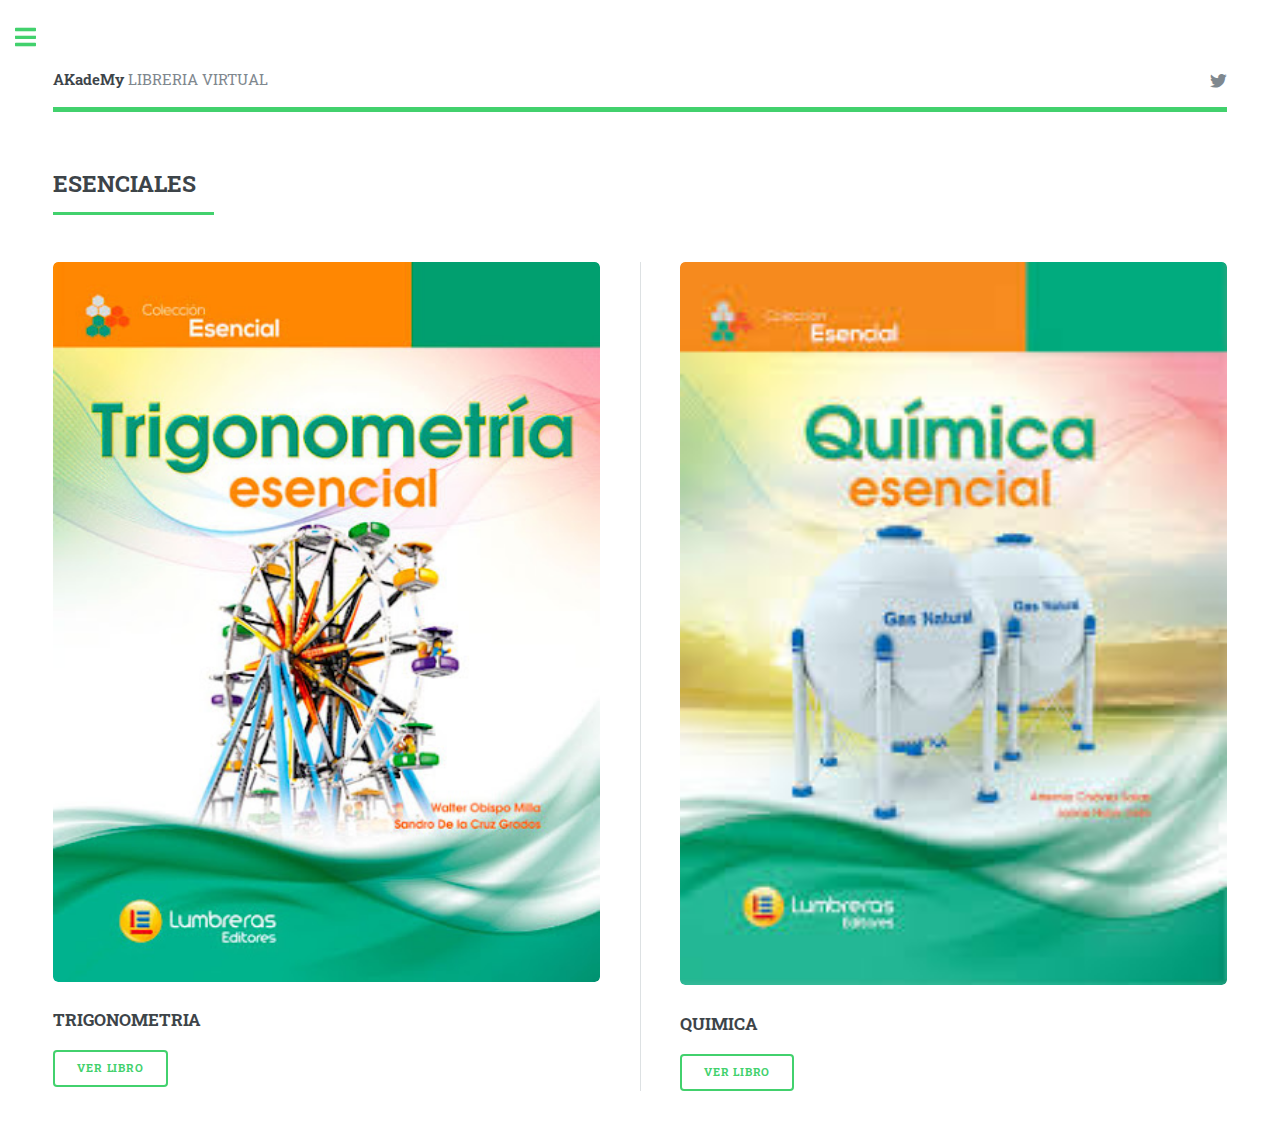
==== esenciales.html @ 50be3e8a "23:57" ====
<!DOCTYPE HTML>

<html>
	<head>
		<title>AKdeMy</title>
		<meta charset="utf-8" />
		<meta name="viewport" content="width=device-width, initial-scale=1, user-scalable=no" />
		<link rel="stylesheet" href="assets/css/main.css" />
		<link rel="icon" type="image/png" href="images/logo.png"/>
	</head>
	<body class="is-preload">

        <div id="wrapper">

            <!-- Main -->
                <div id="main">
                    <div class="inner">

                        <!-- Header -->
                            <header id="header">
                                <a href="index.html" class="logo"><strong>AKadeMy</strong> LIBRERIA VIRTUAL </a>
                                <ul class="icons">
                                    <li><a href="https://ichvirtual.edu.pe/ich-intranetalumnos/public/index.php" class="icon brands fa-twitter"><span class="label">Intranet Aduni</span></a></li>
                                </ul>
                            </header>

                        <!-- Section -->
                            <section>
                                <header class="major">
                                    <h2>ESENCIALES</h2>
                                </header>
                                <div class="posts">
                                    <article>
                                        <a href="#" class="image"><img src="images/trigo1.jpg" alt="" /></a>
                                        <h3>TRIGONOMETRIA</h3>
                                        <ul class="actions">
                                            <li><a href="https://drive.google.com/file/d/1RXdmfWo0-R29Yu1O81EOBPgNSf649p0T/view?usp=sharing" class="button" target="_blank">VER LIBRO</a></li>
                                        </ul>
                                    </article>
                                    <article>
                                        <a href="#" class="image"><img src="images/Quimica.jpeg" alt="" /></a>
                                        <h3>QUIMICA</h3>
                                        <ul class="actions">
                                            <li><a href="https://drive.google.com/file/d/1gfHwwIEWs44DpGTOS0xZNi5OoJtBe320/view?usp=sharing" class="button">VER LIBRO</a></li>
                                        </ul>
                                    </article>
                                    <!--
                                    <article>
                                        <a href="#" class="image"><img src="images/pic03.jpg" alt="" /></a>
                                        <h3>Tempus ullamcorper</h3>
                                        <p>Aenean ornare velit lacus, ac varius enim lorem ullamcorper dolore. Proin aliquam facilisis ante interdum. Sed nulla amet lorem feugiat tempus aliquam.</p>
                                        <ul class="actions">
                                            <li><a href="#" class="button">More</a></li>
                                        </ul>
                                    </article>
                                    <article>
                                        <a href="#" class="image"><img src="images/pic04.jpg" alt="" /></a>
                                        <h3>Sed etiam facilis</h3>
                                        <p>Aenean ornare velit lacus, ac varius enim lorem ullamcorper dolore. Proin aliquam facilisis ante interdum. Sed nulla amet lorem feugiat tempus aliquam.</p>
                                        <ul class="actions">
                                            <li><a href="#" class="button">More</a></li>
                                        </ul>
                                    </article>
                                    <article>
                                        <a href="#" class="image"><img src="images/pic05.jpg" alt="" /></a>
                                        <h3>Feugiat lorem aenean</h3>
                                        <p>Aenean ornare velit lacus, ac varius enim lorem ullamcorper dolore. Proin aliquam facilisis ante interdum. Sed nulla amet lorem feugiat tempus aliquam.</p>
                                        <ul class="actions">
                                            <li><a href="#" class="button">More</a></li>
                                        </ul>
                                    </article>
                                    <article>
                                        <a href="#" class="image"><img src="images/pic06.jpg" alt="" /></a>
                                        <h3>Amet varius aliquam</h3>
                                        <p>Aenean ornare velit lacus, ac varius enim lorem ullamcorper dolore. Proin aliquam facilisis ante interdum. Sed nulla amet lorem feugiat tempus aliquam.</p>
                                        <ul class="actions">
                                            <li><a href="#" class="button">More</a></li>
                                        </ul>
                                    </article>-->
                                </div>
                            </section>

                    </div>
                </div>

                
				<!-- Sidebar -->
					<div id="sidebar">
						<div class="inner">

							<!-- Search -->
								<section id="search" class="alt">
									<form method="post" action="#">
										<input type="text" name="query" id="query" placeholder="Search" />
									</form>
								</section>

							<!-- Menu -->
								<nav id="menu">
									<header class="major">
										<h2>CONTENIDO</h2>
									</header>
									<ul>
										<li><a href="index.html">INICIO</a></li>

										<li><a href="esenciales.html">ESENCIALES</a></li>
										<li>
											<span class="opener">ESENCIALES</span>
											<ul>
												<li>Trigonometria</a></li>
												<li>Geometria</a></li>
												<li>Quimica</a></li>
												<li>Fisica</a></li>
											</ul>
										</li>

										<li><a href="selectos.html">LIBROS SELECTOS</a></li>

										<li>
											<span class="opener">Lista selectos</span>
											<ul>
												<li><a href="#">Electrodinamica</a></li>
												<li><a href="#">Etc</a></li>
											</ul>
										</li>
										<li>
											<span class="opener">Formulas</span>
											<ul>
												<li><a href="#">Areas</a></li>
												<li><a href="#">Productos Notables</a></li>
											</ul>
										</li>
									</ul>
								</nav>

							<!-- Footer -->
								<footer id="footer">
									<p class="copyright">&copy; Milagros Katherine -  Design: <a href="https://html5up.net">HTML5 UP</a>.</p>
								</footer>

						</div>
					</div>


        </div>

		<!-- Scripts -->
			<script src="assets/js/jquery.min.js"></script>
			<script src="assets/js/browser.min.js"></script>
			<script src="assets/js/breakpoints.min.js"></script>
			<script src="assets/js/util.js"></script>
			<script src="assets/js/main.js"></script>

	</body>
</html>
---- assets/css/main.css ----
@import url(fontawesome-all.min.css);
@import url("https://fonts.googleapis.com/css?family=Open+Sans:400,600,400italic,600italic|Roboto+Slab:400,700");
/*
	Editorial by HTML5 UP
	html5up.net | @ajlkn
	Free for personal and commercial use under the CCA 3.0 license (html5up.net/license)
*/
html, body, div, span, applet, object,
iframe, h1, h2, h3, h4, h5, h6, p, blockquote,
pre, a, abbr, acronym, address, big, cite,
code, del, dfn, em, img, ins, kbd, q, s, samp,
small, strike, strong, sub, sup, tt, var, b,
u, i, center, dl, dt, dd, ol, ul, li, fieldset,
form, label, legend, table, caption, tbody,
tfoot, thead, tr, th, td, article, aside,
canvas, details, embed, figure, figcaption,
footer, header, hgroup, menu, nav, output, ruby,
section, summary, time, mark, audio, video {
  margin: 0;
  padding: 0;
  border: 0;
  font-size: 100%;
  font: inherit;
  vertical-align: baseline; }

article, aside, details, figcaption, figure,
footer, header, hgroup, menu, nav, section {
  display: block; }

body {
  line-height: 1; }

ol, ul {
  list-style: none; }

blockquote, q {
  quotes: none; }
  blockquote:before, blockquote:after, q:before, q:after {
    content: '';
    content: none; }

table {
  border-collapse: collapse;
  border-spacing: 0; }

body {
  -webkit-text-size-adjust: none; }

mark {
  background-color: transparent;
  color: inherit; }

input::-moz-focus-inner {
  border: 0;
  padding: 0; }

input, select, textarea {
  -moz-appearance: none;
  -webkit-appearance: none;
  -ms-appearance: none;
  appearance: none; }

/* Basic */
@-ms-viewport {
  width: device-width; }

body {
  -ms-overflow-style: scrollbar; }

@media screen and (max-width: 480px) {
  html, body {
    min-width: 320px; } }

html {
  box-sizing: border-box; }

*, *:before, *:after {
  box-sizing: inherit; }

body {
  background: #ffffff; }
  body.is-preload *, body.is-preload *:before, body.is-preload *:after, body.is-resizing *, body.is-resizing *:before, body.is-resizing *:after {
    -moz-animation: none !important;
    -webkit-animation: none !important;
    -ms-animation: none !important;
    animation: none !important;
    -moz-transition: none !important;
    -webkit-transition: none !important;
    -ms-transition: none !important;
    transition: none !important; }

/* Type */
body, input, select, textarea {
  color: #7f888f;
  font-family: "Open Sans", sans-serif;
  font-size: 13pt;
  font-weight: 400;
  line-height: 1.65; }
  @media screen and (max-width: 1680px) {
    body, input, select, textarea {
      font-size: 11pt; } }
  @media screen and (max-width: 1280px) {
    body, input, select, textarea {
      font-size: 10pt; } }
  @media screen and (max-width: 360px) {
    body, input, select, textarea {
      font-size: 9pt; } }

a {
  -moz-transition: color 0.2s ease-in-out, border-bottom-color 0.2s ease-in-out;
  -webkit-transition: color 0.2s ease-in-out, border-bottom-color 0.2s ease-in-out;
  -ms-transition: color 0.2s ease-in-out, border-bottom-color 0.2s ease-in-out;
  transition: color 0.2s ease-in-out, border-bottom-color 0.2s ease-in-out;
  border-bottom: dotted 1px;
  color: #42d16d;
  text-decoration: none; }
  a:hover {
    border-bottom-color: #5ce725;
    color: #42d16d !important; }
    a:hover strong {
      color: inherit; }

strong, b {
  color: #3d4449;
  font-weight: 600; }

em, i {
  font-style: italic; }

p {
  margin: 0 0 2em 0; }

h1, h2, h3, h4, h5, h6 {
  color: #3d4449;
  font-family: "Roboto Slab", serif;
  font-weight: 700;
  line-height: 1.5;
  margin: 0 0 1em 0; }
  h1 a, h2 a, h3 a, h4 a, h5 a, h6 a {
    color: inherit;
    text-decoration: none;
    border-bottom: 0; }

h1 {
  font-size: 4em;
  margin: 0 0 0.5em 0;
  line-height: 1.3; }

h2 {
  font-size: 1.75em; }

h3 {
  font-size: 1.25em; }

h4 {
  font-size: 1.1em; }

h5 {
  font-size: 0.9em; }

h6 {
  font-size: 0.7em; }

@media screen and (max-width: 1680px) {
  h1 {
    font-size: 3.5em; } }

@media screen and (max-width: 980px) {
  h1 {
    font-size: 3.25em; } }

@media screen and (max-width: 736px) {
  h1 {
    font-size: 2em;
    line-height: 1.4; }
  h2 {
    font-size: 1.5em; } }

sub {
  font-size: 0.8em;
  position: relative;
  top: 0.5em; }

sup {
  font-size: 0.8em;
  position: relative;
  top: -0.5em; }

blockquote {
  border-left: solid 3px rgba(210, 215, 217, 0.75);
  font-style: italic;
  margin: 0 0 2em 0;
  padding: 0.5em 0 0.5em 2em; }

code {
  background: rgba(230, 235, 237, 0.25);
  border-radius: 0.375em;
  border: solid 1px rgba(210, 215, 217, 0.75);
  font-family: "Courier New", monospace;
  font-size: 0.9em;
  margin: 0 0.25em;
  padding: 0.25em 0.65em; }

pre {
  -webkit-overflow-scrolling: touch;
  font-family: "Courier New", monospace;
  font-size: 0.9em;
  margin: 0 0 2em 0; }
  pre code {
    display: block;
    line-height: 1.75;
    padding: 1em 1.5em;
    overflow-x: auto; }

hr {
  border: 0;
  border-bottom: solid 1px rgba(210, 215, 217, 0.75);
  margin: 2em 0; }
  hr.major {
    margin: 3em 0; }

.align-left {
  text-align: left; }

.align-center {
  text-align: center; }

.align-right {
  text-align: right; }

/* Row */
.row {
  display: flex;
  flex-wrap: wrap;
  box-sizing: border-box;
  align-items: stretch; }
  .row > * {
    box-sizing: border-box; }
  .row.gtr-uniform > * > :last-child {
    margin-bottom: 0; }
  .row.aln-left {
    justify-content: flex-start; }
  .row.aln-center {
    justify-content: center; }
  .row.aln-right {
    justify-content: flex-end; }
  .row.aln-top {
    align-items: flex-start; }
  .row.aln-middle {
    align-items: center; }
  .row.aln-bottom {
    align-items: flex-end; }
  .row > .imp {
    order: -1; }
  .row > .col-1 {
    width: 8.33333%; }
  .row > .off-1 {
    margin-left: 8.33333%; }
  .row > .col-2 {
    width: 16.66667%; }
  .row > .off-2 {
    margin-left: 16.66667%; }
  .row > .col-3 {
    width: 25%; }
  .row > .off-3 {
    margin-left: 25%; }
  .row > .col-4 {
    width: 33.33333%; }
  .row > .off-4 {
    margin-left: 33.33333%; }
  .row > .col-5 {
    width: 41.66667%; }
  .row > .off-5 {
    margin-left: 41.66667%; }
  .row > .col-6 {
    width: 50%; }
  .row > .off-6 {
    margin-left: 50%; }
  .row > .col-7 {
    width: 58.33333%; }
  .row > .off-7 {
    margin-left: 58.33333%; }
  .row > .col-8 {
    width: 66.66667%; }
  .row > .off-8 {
    margin-left: 66.66667%; }
  .row > .col-9 {
    width: 75%; }
  .row > .off-9 {
    margin-left: 75%; }
  .row > .col-10 {
    width: 83.33333%; }
  .row > .off-10 {
    margin-left: 83.33333%; }
  .row > .col-11 {
    width: 91.66667%; }
  .row > .off-11 {
    margin-left: 91.66667%; }
  .row > .col-12 {
    width: 100%; }
  .row > .off-12 {
    margin-left: 100%; }
  .row.gtr-0 {
    margin-top: 0;
    margin-left: 0em; }
    .row.gtr-0 > * {
      padding: 0 0 0 0em; }
    .row.gtr-0.gtr-uniform {
      margin-top: 0em; }
      .row.gtr-0.gtr-uniform > * {
        padding-top: 0em; }
  .row.gtr-25 {
    margin-top: 0;
    margin-left: -0.375em; }
    .row.gtr-25 > * {
      padding: 0 0 0 0.375em; }
    .row.gtr-25.gtr-uniform {
      margin-top: -0.375em; }
      .row.gtr-25.gtr-uniform > * {
        padding-top: 0.375em; }
  .row.gtr-50 {
    margin-top: 0;
    margin-left: -0.75em; }
    .row.gtr-50 > * {
      padding: 0 0 0 0.75em; }
    .row.gtr-50.gtr-uniform {
      margin-top: -0.75em; }
      .row.gtr-50.gtr-uniform > * {
        padding-top: 0.75em; }
  .row {
    margin-top: 0;
    margin-left: -1.5em; }
    .row > * {
      padding: 0 0 0 1.5em; }
    .row.gtr-uniform {
      margin-top: -1.5em; }
      .row.gtr-uniform > * {
        padding-top: 1.5em; }
  .row.gtr-150 {
    margin-top: 0;
    margin-left: -2.25em; }
    .row.gtr-150 > * {
      padding: 0 0 0 2.25em; }
    .row.gtr-150.gtr-uniform {
      margin-top: -2.25em; }
      .row.gtr-150.gtr-uniform > * {
        padding-top: 2.25em; }
  .row.gtr-200 {
    margin-top: 0;
    margin-left: -3em; }
    .row.gtr-200 > * {
      padding: 0 0 0 3em; }
    .row.gtr-200.gtr-uniform {
      margin-top: -3em; }
      .row.gtr-200.gtr-uniform > * {
        padding-top: 3em; }
  @media screen and (max-width: 1680px) {
    .row {
      display: flex;
      flex-wrap: wrap;
      box-sizing: border-box;
      align-items: stretch; }
      .row > * {
        box-sizing: border-box; }
      .row.gtr-uniform > * > :last-child {
        margin-bottom: 0; }
      .row.aln-left {
        justify-content: flex-start; }
      .row.aln-center {
        justify-content: center; }
      .row.aln-right {
        justify-content: flex-end; }
      .row.aln-top {
        align-items: flex-start; }
      .row.aln-middle {
        align-items: center; }
      .row.aln-bottom {
        align-items: flex-end; }
      .row > .imp-xlarge {
        order: -1; }
      .row > .col-1-xlarge {
        width: 8.33333%; }
      .row > .off-1-xlarge {
        margin-left: 8.33333%; }
      .row > .col-2-xlarge {
        width: 16.66667%; }
      .row > .off-2-xlarge {
        margin-left: 16.66667%; }
      .row > .col-3-xlarge {
        width: 25%; }
      .row > .off-3-xlarge {
        margin-left: 25%; }
      .row > .col-4-xlarge {
        width: 33.33333%; }
      .row > .off-4-xlarge {
        margin-left: 33.33333%; }
      .row > .col-5-xlarge {
        width: 41.66667%; }
      .row > .off-5-xlarge {
        margin-left: 41.66667%; }
      .row > .col-6-xlarge {
        width: 50%; }
      .row > .off-6-xlarge {
        margin-left: 50%; }
      .row > .col-7-xlarge {
        width: 58.33333%; }
      .row > .off-7-xlarge {
        margin-left: 58.33333%; }
      .row > .col-8-xlarge {
        width: 66.66667%; }
      .row > .off-8-xlarge {
        margin-left: 66.66667%; }
      .row > .col-9-xlarge {
        width: 75%; }
      .row > .off-9-xlarge {
        margin-left: 75%; }
      .row > .col-10-xlarge {
        width: 83.33333%; }
      .row > .off-10-xlarge {
        margin-left: 83.33333%; }
      .row > .col-11-xlarge {
        width: 91.66667%; }
      .row > .off-11-xlarge {
        margin-left: 91.66667%; }
      .row > .col-12-xlarge {
        width: 100%; }
      .row > .off-12-xlarge {
        margin-left: 100%; }
      .row.gtr-0 {
        margin-top: 0;
        margin-left: 0em; }
        .row.gtr-0 > * {
          padding: 0 0 0 0em; }
        .row.gtr-0.gtr-uniform {
          margin-top: 0em; }
          .row.gtr-0.gtr-uniform > * {
            padding-top: 0em; }
      .row.gtr-25 {
        margin-top: 0;
        margin-left: -0.375em; }
        .row.gtr-25 > * {
          padding: 0 0 0 0.375em; }
        .row.gtr-25.gtr-uniform {
          margin-top: -0.375em; }
          .row.gtr-25.gtr-uniform > * {
            padding-top: 0.375em; }
      .row.gtr-50 {
        margin-top: 0;
        margin-left: -0.75em; }
        .row.gtr-50 > * {
          padding: 0 0 0 0.75em; }
        .row.gtr-50.gtr-uniform {
          margin-top: -0.75em; }
          .row.gtr-50.gtr-uniform > * {
            padding-top: 0.75em; }
      .row {
        margin-top: 0;
        margin-left: -1.5em; }
        .row > * {
          padding: 0 0 0 1.5em; }
        .row.gtr-uniform {
          margin-top: -1.5em; }
          .row.gtr-uniform > * {
            padding-top: 1.5em; }
      .row.gtr-150 {
        margin-top: 0;
        margin-left: -2.25em; }
        .row.gtr-150 > * {
          padding: 0 0 0 2.25em; }
        .row.gtr-150.gtr-uniform {
          margin-top: -2.25em; }
          .row.gtr-150.gtr-uniform > * {
            padding-top: 2.25em; }
      .row.gtr-200 {
        margin-top: 0;
        margin-left: -3em; }
        .row.gtr-200 > * {
          padding: 0 0 0 3em; }
        .row.gtr-200.gtr-uniform {
          margin-top: -3em; }
          .row.gtr-200.gtr-uniform > * {
            padding-top: 3em; } }
  @media screen and (max-width: 1280px) {
    .row {
      display: flex;
      flex-wrap: wrap;
      box-sizing: border-box;
      align-items: stretch; }
      .row > * {
        box-sizing: border-box; }
      .row.gtr-uniform > * > :last-child {
        margin-bottom: 0; }
      .row.aln-left {
        justify-content: flex-start; }
      .row.aln-center {
        justify-content: center; }
      .row.aln-right {
        justify-content: flex-end; }
      .row.aln-top {
        align-items: flex-start; }
      .row.aln-middle {
        align-items: center; }
      .row.aln-bottom {
        align-items: flex-end; }
      .row > .imp-large {
        order: -1; }
      .row > .col-1-large {
        width: 8.33333%; }
      .row > .off-1-large {
        margin-left: 8.33333%; }
      .row > .col-2-large {
        width: 16.66667%; }
      .row > .off-2-large {
        margin-left: 16.66667%; }
      .row > .col-3-large {
        width: 25%; }
      .row > .off-3-large {
        margin-left: 25%; }
      .row > .col-4-large {
        width: 33.33333%; }
      .row > .off-4-large {
        margin-left: 33.33333%; }
      .row > .col-5-large {
        width: 41.66667%; }
      .row > .off-5-large {
        margin-left: 41.66667%; }
      .row > .col-6-large {
        width: 50%; }
      .row > .off-6-large {
        margin-left: 50%; }
      .row > .col-7-large {
        width: 58.33333%; }
      .row > .off-7-large {
        margin-left: 58.33333%; }
      .row > .col-8-large {
        width: 66.66667%; }
      .row > .off-8-large {
        margin-left: 66.66667%; }
      .row > .col-9-large {
        width: 75%; }
      .row > .off-9-large {
        margin-left: 75%; }
      .row > .col-10-large {
        width: 83.33333%; }
      .row > .off-10-large {
        margin-left: 83.33333%; }
      .row > .col-11-large {
        width: 91.66667%; }
      .row > .off-11-large {
        margin-left: 91.66667%; }
      .row > .col-12-large {
        width: 100%; }
      .row > .off-12-large {
        margin-left: 100%; }
      .row.gtr-0 {
        margin-top: 0;
        margin-left: 0em; }
        .row.gtr-0 > * {
          padding: 0 0 0 0em; }
        .row.gtr-0.gtr-uniform {
          margin-top: 0em; }
          .row.gtr-0.gtr-uniform > * {
            padding-top: 0em; }
      .row.gtr-25 {
        margin-top: 0;
        margin-left: -0.375em; }
        .row.gtr-25 > * {
          padding: 0 0 0 0.375em; }
        .row.gtr-25.gtr-uniform {
          margin-top: -0.375em; }
          .row.gtr-25.gtr-uniform > * {
            padding-top: 0.375em; }
      .row.gtr-50 {
        margin-top: 0;
        margin-left: -0.75em; }
        .row.gtr-50 > * {
          padding: 0 0 0 0.75em; }
        .row.gtr-50.gtr-uniform {
          margin-top: -0.75em; }
          .row.gtr-50.gtr-uniform > * {
            padding-top: 0.75em; }
      .row {
        margin-top: 0;
        margin-left: -1.5em; }
        .row > * {
          padding: 0 0 0 1.5em; }
        .row.gtr-uniform {
          margin-top: -1.5em; }
          .row.gtr-uniform > * {
            padding-top: 1.5em; }
      .row.gtr-150 {
        margin-top: 0;
        margin-left: -2.25em; }
        .row.gtr-150 > * {
          padding: 0 0 0 2.25em; }
        .row.gtr-150.gtr-uniform {
          margin-top: -2.25em; }
          .row.gtr-150.gtr-uniform > * {
            padding-top: 2.25em; }
      .row.gtr-200 {
        margin-top: 0;
        margin-left: -3em; }
        .row.gtr-200 > * {
          padding: 0 0 0 3em; }
        .row.gtr-200.gtr-uniform {
          margin-top: -3em; }
          .row.gtr-200.gtr-uniform > * {
            padding-top: 3em; } }
  @media screen and (max-width: 980px) {
    .row {
      display: flex;
      flex-wrap: wrap;
      box-sizing: border-box;
      align-items: stretch; }
      .row > * {
        box-sizing: border-box; }
      .row.gtr-uniform > * > :last-child {
        margin-bottom: 0; }
      .row.aln-left {
        justify-content: flex-start; }
      .row.aln-center {
        justify-content: center; }
      .row.aln-right {
        justify-content: flex-end; }
      .row.aln-top {
        align-items: flex-start; }
      .row.aln-middle {
        align-items: center; }
      .row.aln-bottom {
        align-items: flex-end; }
      .row > .imp-medium {
        order: -1; }
      .row > .col-1-medium {
        width: 8.33333%; }
      .row > .off-1-medium {
        margin-left: 8.33333%; }
      .row > .col-2-medium {
        width: 16.66667%; }
      .row > .off-2-medium {
        margin-left: 16.66667%; }
      .row > .col-3-medium {
        width: 25%; }
      .row > .off-3-medium {
        margin-left: 25%; }
      .row > .col-4-medium {
        width: 33.33333%; }
      .row > .off-4-medium {
        margin-left: 33.33333%; }
      .row > .col-5-medium {
        width: 41.66667%; }
      .row > .off-5-medium {
        margin-left: 41.66667%; }
      .row > .col-6-medium {
        width: 50%; }
      .row > .off-6-medium {
        margin-left: 50%; }
      .row > .col-7-medium {
        width: 58.33333%; }
      .row > .off-7-medium {
        margin-left: 58.33333%; }
      .row > .col-8-medium {
        width: 66.66667%; }
      .row > .off-8-medium {
        margin-left: 66.66667%; }
      .row > .col-9-medium {
        width: 75%; }
      .row > .off-9-medium {
        margin-left: 75%; }
      .row > .col-10-medium {
        width: 83.33333%; }
      .row > .off-10-medium {
        margin-left: 83.33333%; }
      .row > .col-11-medium {
        width: 91.66667%; }
      .row > .off-11-medium {
        margin-left: 91.66667%; }
      .row > .col-12-medium {
        width: 100%; }
      .row > .off-12-medium {
        margin-left: 100%; }
      .row.gtr-0 {
        margin-top: 0;
        margin-left: 0em; }
        .row.gtr-0 > * {
          padding: 0 0 0 0em; }
        .row.gtr-0.gtr-uniform {
          margin-top: 0em; }
          .row.gtr-0.gtr-uniform > * {
            padding-top: 0em; }
      .row.gtr-25 {
        margin-top: 0;
        margin-left: -0.375em; }
        .row.gtr-25 > * {
          padding: 0 0 0 0.375em; }
        .row.gtr-25.gtr-uniform {
          margin-top: -0.375em; }
          .row.gtr-25.gtr-uniform > * {
            padding-top: 0.375em; }
      .row.gtr-50 {
        margin-top: 0;
        margin-left: -0.75em; }
        .row.gtr-50 > * {
          padding: 0 0 0 0.75em; }
        .row.gtr-50.gtr-uniform {
          margin-top: -0.75em; }
          .row.gtr-50.gtr-uniform > * {
            padding-top: 0.75em; }
      .row {
        margin-top: 0;
        margin-left: -1.5em; }
        .row > * {
          padding: 0 0 0 1.5em; }
        .row.gtr-uniform {
          margin-top: -1.5em; }
          .row.gtr-uniform > * {
            padding-top: 1.5em; }
      .row.gtr-150 {
        margin-top: 0;
        margin-left: -2.25em; }
        .row.gtr-150 > * {
          padding: 0 0 0 2.25em; }
        .row.gtr-150.gtr-uniform {
          margin-top: -2.25em; }
          .row.gtr-150.gtr-uniform > * {
            padding-top: 2.25em; }
      .row.gtr-200 {
        margin-top: 0;
        margin-left: -3em; }
        .row.gtr-200 > * {
          padding: 0 0 0 3em; }
        .row.gtr-200.gtr-uniform {
          margin-top: -3em; }
          .row.gtr-200.gtr-uniform > * {
            padding-top: 3em; } }
  @media screen and (max-width: 736px) {
    .row {
      display: flex;
      flex-wrap: wrap;
      box-sizing: border-box;
      align-items: stretch; }
      .row > * {
        box-sizing: border-box; }
      .row.gtr-uniform > * > :last-child {
        margin-bottom: 0; }
      .row.aln-left {
        justify-content: flex-start; }
      .row.aln-center {
        justify-content: center; }
      .row.aln-right {
        justify-content: flex-end; }
      .row.aln-top {
        align-items: flex-start; }
      .row.aln-middle {
        align-items: center; }
      .row.aln-bottom {
        align-items: flex-end; }
      .row > .imp-small {
        order: -1; }
      .row > .col-1-small {
        width: 8.33333%; }
      .row > .off-1-small {
        margin-left: 8.33333%; }
      .row > .col-2-small {
        width: 16.66667%; }
      .row > .off-2-small {
        margin-left: 16.66667%; }
      .row > .col-3-small {
        width: 25%; }
      .row > .off-3-small {
        margin-left: 25%; }
      .row > .col-4-small {
        width: 33.33333%; }
      .row > .off-4-small {
        margin-left: 33.33333%; }
      .row > .col-5-small {
        width: 41.66667%; }
      .row > .off-5-small {
        margin-left: 41.66667%; }
      .row > .col-6-small {
        width: 50%; }
      .row > .off-6-small {
        margin-left: 50%; }
      .row > .col-7-small {
        width: 58.33333%; }
      .row > .off-7-small {
        margin-left: 58.33333%; }
      .row > .col-8-small {
        width: 66.66667%; }
      .row > .off-8-small {
        margin-left: 66.66667%; }
      .row > .col-9-small {
        width: 75%; }
      .row > .off-9-small {
        margin-left: 75%; }
      .row > .col-10-small {
        width: 83.33333%; }
      .row > .off-10-small {
        margin-left: 83.33333%; }
      .row > .col-11-small {
        width: 91.66667%; }
      .row > .off-11-small {
        margin-left: 91.66667%; }
      .row > .col-12-small {
        width: 100%; }
      .row > .off-12-small {
        margin-left: 100%; }
      .row.gtr-0 {
        margin-top: 0;
        margin-left: 0em; }
        .row.gtr-0 > * {
          padding: 0 0 0 0em; }
        .row.gtr-0.gtr-uniform {
          margin-top: 0em; }
          .row.gtr-0.gtr-uniform > * {
            padding-top: 0em; }
      .row.gtr-25 {
        margin-top: 0;
        margin-left: -0.375em; }
        .row.gtr-25 > * {
          padding: 0 0 0 0.375em; }
        .row.gtr-25.gtr-uniform {
          margin-top: -0.375em; }
          .row.gtr-25.gtr-uniform > * {
            padding-top: 0.375em; }
      .row.gtr-50 {
        margin-top: 0;
        margin-left: -0.75em; }
        .row.gtr-50 > * {
          padding: 0 0 0 0.75em; }
        .row.gtr-50.gtr-uniform {
          margin-top: -0.75em; }
          .row.gtr-50.gtr-uniform > * {
            padding-top: 0.75em; }
      .row {
        margin-top: 0;
        margin-left: -1.5em; }
        .row > * {
          padding: 0 0 0 1.5em; }
        .row.gtr-uniform {
          margin-top: -1.5em; }
          .row.gtr-uniform > * {
            padding-top: 1.5em; }
      .row.gtr-150 {
        margin-top: 0;
        margin-left: -2.25em; }
        .row.gtr-150 > * {
          padding: 0 0 0 2.25em; }
        .row.gtr-150.gtr-uniform {
          margin-top: -2.25em; }
          .row.gtr-150.gtr-uniform > * {
            padding-top: 2.25em; }
      .row.gtr-200 {
        margin-top: 0;
        margin-left: -3em; }
        .row.gtr-200 > * {
          padding: 0 0 0 3em; }
        .row.gtr-200.gtr-uniform {
          margin-top: -3em; }
          .row.gtr-200.gtr-uniform > * {
            padding-top: 3em; } }
  @media screen and (max-width: 480px) {
    .row {
      display: flex;
      flex-wrap: wrap;
      box-sizing: border-box;
      align-items: stretch; }
      .row > * {
        box-sizing: border-box; }
      .row.gtr-uniform > * > :last-child {
        margin-bottom: 0; }
      .row.aln-left {
        justify-content: flex-start; }
      .row.aln-center {
        justify-content: center; }
      .row.aln-right {
        justify-content: flex-end; }
      .row.aln-top {
        align-items: flex-start; }
      .row.aln-middle {
        align-items: center; }
      .row.aln-bottom {
        align-items: flex-end; }
      .row > .imp-xsmall {
        order: -1; }
      .row > .col-1-xsmall {
        width: 8.33333%; }
      .row > .off-1-xsmall {
        margin-left: 8.33333%; }
      .row > .col-2-xsmall {
        width: 16.66667%; }
      .row > .off-2-xsmall {
        margin-left: 16.66667%; }
      .row > .col-3-xsmall {
        width: 25%; }
      .row > .off-3-xsmall {
        margin-left: 25%; }
      .row > .col-4-xsmall {
        width: 33.33333%; }
      .row > .off-4-xsmall {
        margin-left: 33.33333%; }
      .row > .col-5-xsmall {
        width: 41.66667%; }
      .row > .off-5-xsmall {
        margin-left: 41.66667%; }
      .row > .col-6-xsmall {
        width: 50%; }
      .row > .off-6-xsmall {
        margin-left: 50%; }
      .row > .col-7-xsmall {
        width: 58.33333%; }
      .row > .off-7-xsmall {
        margin-left: 58.33333%; }
      .row > .col-8-xsmall {
        width: 66.66667%; }
      .row > .off-8-xsmall {
        margin-left: 66.66667%; }
      .row > .col-9-xsmall {
        width: 75%; }
      .row > .off-9-xsmall {
        margin-left: 75%; }
      .row > .col-10-xsmall {
        width: 83.33333%; }
      .row > .off-10-xsmall {
        margin-left: 83.33333%; }
      .row > .col-11-xsmall {
        width: 91.66667%; }
      .row > .off-11-xsmall {
        margin-left: 91.66667%; }
      .row > .col-12-xsmall {
        width: 100%; }
      .row > .off-12-xsmall {
        margin-left: 100%; }
      .row.gtr-0 {
        margin-top: 0;
        margin-left: 0em; }
        .row.gtr-0 > * {
          padding: 0 0 0 0em; }
        .row.gtr-0.gtr-uniform {
          margin-top: 0em; }
          .row.gtr-0.gtr-uniform > * {
            padding-top: 0em; }
      .row.gtr-25 {
        margin-top: 0;
        margin-left: -0.375em; }
        .row.gtr-25 > * {
          padding: 0 0 0 0.375em; }
        .row.gtr-25.gtr-uniform {
          margin-top: -0.375em; }
          .row.gtr-25.gtr-uniform > * {
            padding-top: 0.375em; }
      .row.gtr-50 {
        margin-top: 0;
        margin-left: -0.75em; }
        .row.gtr-50 > * {
          padding: 0 0 0 0.75em; }
        .row.gtr-50.gtr-uniform {
          margin-top: -0.75em; }
          .row.gtr-50.gtr-uniform > * {
            padding-top: 0.75em; }
      .row {
        margin-top: 0;
        margin-left: -1.5em; }
        .row > * {
          padding: 0 0 0 1.5em; }
        .row.gtr-uniform {
          margin-top: -1.5em; }
          .row.gtr-uniform > * {
            padding-top: 1.5em; }
      .row.gtr-150 {
        margin-top: 0;
        margin-left: -2.25em; }
        .row.gtr-150 > * {
          padding: 0 0 0 2.25em; }
        .row.gtr-150.gtr-uniform {
          margin-top: -2.25em; }
          .row.gtr-150.gtr-uniform > * {
            padding-top: 2.25em; }
      .row.gtr-200 {
        margin-top: 0;
        margin-left: -3em; }
        .row.gtr-200 > * {
          padding: 0 0 0 3em; }
        .row.gtr-200.gtr-uniform {
          margin-top: -3em; }
          .row.gtr-200.gtr-uniform > * {
            padding-top: 3em; } }

/* Section/Article */
section.special, article.special {
  text-align: center; }

header p {
  font-family: "Roboto Slab", serif;
  font-size: 1em;
  font-weight: 400;
  letter-spacing: 0.075em;
  margin-top: -0.5em;
  text-transform: uppercase; }

header.major > :last-child {
  border-bottom: solid 3px #42d16d;
  display: inline-block;
  margin: 0 0 2em 0;
  padding: 0 0.75em 0.5em 0; }

header.main > :last-child {
  margin: 0 0 1em 0; }

/* Form */
form {
  margin: 0 0 2em 0; }

label {
  color: #3d4449;
  display: block;
  font-size: 0.9em;
  font-weight: 600;
  margin: 0 0 1em 0; }

input[type="text"],
input[type="password"],
input[type="email"],
input[type="tel"],
input[type="search"],
input[type="url"],
select,
textarea {
  -moz-appearance: none;
  -webkit-appearance: none;
  -ms-appearance: none;
  appearance: none;
  background: #ffffff;
  border-radius: 0.375em;
  border: none;
  border: solid 1px rgba(210, 215, 217, 0.75);
  color: inherit;
  display: block;
  outline: 0;
  padding: 0 1em;
  text-decoration: none;
  width: 100%; }
  input[type="text"]:invalid,
  input[type="password"]:invalid,
  input[type="email"]:invalid,
  input[type="tel"]:invalid,
  input[type="search"]:invalid,
  input[type="url"]:invalid,
  select:invalid,
  textarea:invalid {
    box-shadow: none; }
  input[type="text"]:focus,
  input[type="password"]:focus,
  input[type="email"]:focus,
  input[type="tel"]:focus,
  input[type="search"]:focus,
  input[type="url"]:focus,
  select:focus,
  textarea:focus {
    border-color: #42d16d;
    box-shadow: 0 0 0 1px #42d16d; }

select {
  background-image: url("data:image/svg+xml;charset=utf8,%3Csvg xmlns='http://www.w3.org/2000/svg' width='40' height='40' preserveAspectRatio='none' viewBox='0 0 40 40'%3E%3Cpath d='M9.4,12.3l10.4,10.4l10.4-10.4c0.2-0.2,0.5-0.4,0.9-0.4c0.3,0,0.6,0.1,0.9,0.4l3.3,3.3c0.2,0.2,0.4,0.5,0.4,0.9 c0,0.4-0.1,0.6-0.4,0.9L20.7,31.9c-0.2,0.2-0.5,0.4-0.9,0.4c-0.3,0-0.6-0.1-0.9-0.4L4.3,17.3c-0.2-0.2-0.4-0.5-0.4-0.9 c0-0.4,0.1-0.6,0.4-0.9l3.3-3.3c0.2-0.2,0.5-0.4,0.9-0.4S9.1,12.1,9.4,12.3z' fill='rgba(210, 215, 217, 0.75)' /%3E%3C/svg%3E");
  background-size: 1.25em;
  background-repeat: no-repeat;
  background-position: calc(100% - 1em) center;
  height: 2.75em;
  padding-right: 2.75em;
  text-overflow: ellipsis; }
  select option {
    color: #3d4449;
    background: #ffffff; }
  select:focus::-ms-value {
    background-color: transparent; }
  select::-ms-expand {
    display: none; }

input[type="text"],
input[type="password"],
input[type="email"],
input[type="tel"],
input[type="search"],
input[type="url"],
select {
  height: 2.75em; }

textarea {
  padding: 0.75em 1em; }

input[type="checkbox"],
input[type="radio"] {
  -moz-appearance: none;
  -webkit-appearance: none;
  -ms-appearance: none;
  appearance: none;
  display: block;
  float: left;
  margin-right: -2em;
  opacity: 0;
  width: 1em;
  z-index: -1; }
  input[type="checkbox"] + label,
  input[type="radio"] + label {
    text-decoration: none;
    color: #7f888f;
    cursor: pointer;
    display: inline-block;
    font-size: 1em;
    font-weight: 400;
    padding-left: 2.4em;
    padding-right: 0.75em;
    position: relative; }
    input[type="checkbox"] + label:before,
    input[type="radio"] + label:before {
      -moz-osx-font-smoothing: grayscale;
      -webkit-font-smoothing: antialiased;
      display: inline-block;
      font-style: normal;
      font-variant: normal;
      text-rendering: auto;
      line-height: 1;
      text-transform: none !important;
      font-family: 'Font Awesome 5 Free';
      font-weight: 900; }
    input[type="checkbox"] + label:before,
    input[type="radio"] + label:before {
      background: #ffffff;
      border-radius: 0.375em;
      border: solid 1px rgba(210, 215, 217, 0.75);
      content: '';
      display: inline-block;
      font-size: 0.8em;
      height: 2.0625em;
      left: 0;
      line-height: 2.0625em;
      position: absolute;
      text-align: center;
      top: 0;
      width: 2.0625em; }
  input[type="checkbox"]:checked + label:before,
  input[type="radio"]:checked + label:before {
    background: #3d4449;
    border-color: #3d4449;
    color: #ffffff;
    content: '\f00c'; }
  input[type="checkbox"]:focus + label:before,
  input[type="radio"]:focus + label:before {
    border-color: #42d16d;
    box-shadow: 0 0 0 1px #42d16d; }

input[type="checkbox"] + label:before {
  border-radius: 0.375em; }

input[type="radio"] + label:before {
  border-radius: 100%; }

::-webkit-input-placeholder {
  color: #9fa3a6 !important;
  opacity: 1.0; }

:-moz-placeholder {
  color: #9fa3a6 !important;
  opacity: 1.0; }

::-moz-placeholder {
  color: #9fa3a6 !important;
  opacity: 1.0; }

:-ms-input-placeholder {
  color: #9fa3a6 !important;
  opacity: 1.0; }

/* Box */
.box {
  border-radius: 0.375em;
  border: solid 1px rgba(210, 215, 217, 0.75);
  margin-bottom: 2em;
  padding: 1.5em; }
  .box > :last-child,
  .box > :last-child > :last-child,
  .box > :last-child > :last-child > :last-child {
    margin-bottom: 0; }
  .box.alt {
    border: 0;
    border-radius: 0;
    padding: 0; }

/* Icon */
.icon {
  text-decoration: none;
  border-bottom: none;
  position: relative; }
  .icon:before {
    -moz-osx-font-smoothing: grayscale;
    -webkit-font-smoothing: antialiased;
    display: inline-block;
    font-style: normal;
    font-variant: normal;
    text-rendering: auto;
    line-height: 1;
    text-transform: none !important;
    font-family: 'Font Awesome 5 Free';
    font-weight: 400; }
  .icon > .label {
    display: none; }
  .icon:before {
    line-height: inherit; }
  .icon.solid:before {
    font-weight: 900; }
  .icon.brands:before {
    font-family: 'Font Awesome 5 Brands'; }

/* Image */
.image {
  border-radius: 0.375em;
  border: 0;
  display: inline-block;
  position: relative; }
  .image img {
    border-radius: 0.375em;
    display: block; }
  .image.left, .image.right {
    max-width: 40%; }
    .image.left img, .image.right img {
      width: 100%; }
  .image.left {
    float: left;
    padding: 0 1.5em 1em 0;
    top: 0.25em; }
  .image.right {
    float: right;
    padding: 0 0 1em 1.5em;
    top: 0.25em; }
  .image.fit {
    display: block;
    margin: 0 0 2em 0;
    width: 100%; }
    .image.fit img {
      width: 100%; }
  .image.main {
    display: block;
    margin: 0 0 3em 0;
    width: 100%; }
    .image.main img {
      width: 100%; }

a.image {
  overflow: hidden; }
  a.image img {
    -moz-transition: -moz-transform 0.2s ease;
    -webkit-transition: -webkit-transform 0.2s ease;
    -ms-transition: -ms-transform 0.2s ease;
    transition: transform 0.2s ease; }
  a.image:hover img {
    -moz-transform: scale(1.075);
    -webkit-transform: scale(1.075);
    -ms-transform: scale(1.075);
    transform: scale(1.075); }

/* List */
ol {
  list-style: decimal;
  margin: 0 0 2em 0;
  padding-left: 1.25em; }
  ol li {
    padding-left: 0.25em; }

ul {
  list-style: disc;
  margin: 0 0 2em 0;
  padding-left: 1em; }
  ul li {
    padding-left: 0.5em; }
  ul.alt {
    list-style: none;
    padding-left: 0; }
    ul.alt li {
      border-top: solid 1px rgba(210, 215, 217, 0.75);
      padding: 0.5em 0; }
      ul.alt li:first-child {
        border-top: 0;
        padding-top: 0; }

dl {
  margin: 0 0 2em 0; }
  dl dt {
    display: block;
    font-weight: 600;
    margin: 0 0 1em 0; }
  dl dd {
    margin-left: 2em; }

/* Actions */
ul.actions {
  display: -moz-flex;
  display: -webkit-flex;
  display: -ms-flex;
  display: flex;
  cursor: default;
  list-style: none;
  margin-left: -1em;
  padding-left: 0; }
  ul.actions li {
    padding: 0 0 0 1em;
    vertical-align: middle; }
  ul.actions.special {
    -moz-justify-content: center;
    -webkit-justify-content: center;
    -ms-justify-content: center;
    justify-content: center;
    width: 100%;
    margin-left: 0; }
    ul.actions.special li:first-child {
      padding-left: 0; }
  ul.actions.stacked {
    -moz-flex-direction: column;
    -webkit-flex-direction: column;
    -ms-flex-direction: column;
    flex-direction: column;
    margin-left: 0; }
    ul.actions.stacked li {
      padding: 1.3em 0 0 0; }
      ul.actions.stacked li:first-child {
        padding-top: 0; }
  ul.actions.fit {
    width: calc(100% + 1em); }
    ul.actions.fit li {
      -moz-flex-grow: 1;
      -webkit-flex-grow: 1;
      -ms-flex-grow: 1;
      flex-grow: 1;
      -moz-flex-shrink: 1;
      -webkit-flex-shrink: 1;
      -ms-flex-shrink: 1;
      flex-shrink: 1;
      width: 100%; }
      ul.actions.fit li > * {
        width: 100%; }
    ul.actions.fit.stacked {
      width: 100%; }

/* Icons */
ul.icons {
  cursor: default;
  list-style: none;
  padding-left: 0; }
  ul.icons li {
    display: inline-block;
    padding: 0 1em 0 0; }
    ul.icons li:last-child {
      padding-right: 0; }
    ul.icons li .icon {
      color: inherit; }
      ul.icons li .icon:before {
        font-size: 1.25em; }

/* Contact */
ul.contact {
  list-style: none;
  padding: 0; }
  ul.contact li {
    text-decoration: none;
    border-top: solid 1px rgba(210, 215, 217, 0.75);
    margin: 1.5em 0 0 0;
    padding: 1.5em 0 0 3em;
    position: relative; }
    ul.contact li:before {
      -moz-osx-font-smoothing: grayscale;
      -webkit-font-smoothing: antialiased;
      display: inline-block;
      font-style: normal;
      font-variant: normal;
      text-rendering: auto;
      line-height: 1;
      text-transform: none !important;
      font-family: 'Font Awesome 5 Free';
      font-weight: 400; }
    ul.contact li:before {
      color: #42d16d;
      display: inline-block;
      font-size: 1.5em;
      height: 1.125em;
      left: 0;
      line-height: 1.125em;
      position: absolute;
      text-align: center;
      top: 1em;
      width: 1.5em; }
    ul.contact li:first-child {
      border-top: 0;
      margin-top: 0;
      padding-top: 0; }
      ul.contact li:first-child:before {
        top: 0; }
    ul.contact li a {
      color: inherit; }

/* Pagination */
ul.pagination {
  cursor: default;
  list-style: none;
  padding-left: 0; }
  ul.pagination li {
    display: inline-block;
    padding-left: 0;
    vertical-align: middle; }
    ul.pagination li > .page {
      -moz-transition: background-color 0.2s ease-in-out, color 0.2s ease-in-out;
      -webkit-transition: background-color 0.2s ease-in-out, color 0.2s ease-in-out;
      -ms-transition: background-color 0.2s ease-in-out, color 0.2s ease-in-out;
      transition: background-color 0.2s ease-in-out, color 0.2s ease-in-out;
      border-bottom: 0;
      border-radius: 0.375em;
      display: inline-block;
      font-size: 0.8em;
      font-weight: 600;
      height: 2em;
      line-height: 2em;
      margin: 0 0.125em;
      min-width: 2em;
      padding: 0 0.5em;
      text-align: center; }
      ul.pagination li > .page.active {
        background-color: #42d16d;
        color: #ffffff !important; }
        ul.pagination li > .page.active:hover {
          background-color: #42d16d; }
        ul.pagination li > .page.active:active {
          background-color: #42d16d; }
    ul.pagination li:first-child {
      padding-right: 0.75em; }
    ul.pagination li:last-child {
      padding-left: 0.75em; }
  @media screen and (max-width: 480px) {
    ul.pagination li:nth-child(n+2):nth-last-child(n+2) {
      display: none; }
    ul.pagination li:first-child {
      padding-right: 0; } }

/* Table */
.table-wrapper {
  -webkit-overflow-scrolling: touch;
  overflow-x: auto; }

table {
  margin: 0 0 2em 0;
  width: 100%; }
  table tbody tr {
    border: solid 1px rgba(210, 215, 217, 0.75);
    border-left: 0;
    border-right: 0; }
    table tbody tr:nth-child(2n + 1) {
      background-color: rgba(230, 235, 237, 0.25); }
  table td {
    padding: 0.75em 0.75em; }
  table th {
    color: #3d4449;
    font-size: 0.9em;
    font-weight: 600;
    padding: 0 0.75em 0.75em 0.75em;
    text-align: left; }
  table thead {
    border-bottom: solid 2px rgba(210, 215, 217, 0.75); }
  table tfoot {
    border-top: solid 2px rgba(210, 215, 217, 0.75); }
  table.alt {
    border-collapse: separate; }
    table.alt tbody tr td {
      border: solid 1px rgba(210, 215, 217, 0.75);
      border-left-width: 0;
      border-top-width: 0; }
      table.alt tbody tr td:first-child {
        border-left-width: 1px; }
    table.alt tbody tr:first-child td {
      border-top-width: 1px; }
    table.alt thead {
      border-bottom: 0; }
    table.alt tfoot {
      border-top: 0; }

/* Button */
input[type="submit"],
input[type="reset"],
input[type="button"],
button,
.button {
  -moz-appearance: none;
  -webkit-appearance: none;
  -ms-appearance: none;
  appearance: none;
  -moz-transition: background-color 0.2s ease-in-out, color 0.2s ease-in-out;
  -webkit-transition: background-color 0.2s ease-in-out, color 0.2s ease-in-out;
  -ms-transition: background-color 0.2s ease-in-out, color 0.2s ease-in-out;
  transition: background-color 0.2s ease-in-out, color 0.2s ease-in-out;
  background-color: transparent;
  border-radius: 0.375em;
  border: 0;
  box-shadow: inset 0 0 0 2px #42d16d;
  color: #42d16d !important;
  cursor: pointer;
  display: inline-block;
  font-family: "Roboto Slab", serif;
  font-size: 0.8em;
  font-weight: 700;
  height: 3.5em;
  letter-spacing: 0.075em;
  line-height: 3.5em;
  padding: 0 2.25em;
  text-align: center;
  text-decoration: none;
  text-transform: uppercase;
  white-space: nowrap; }
  input[type="submit"]:hover,
  input[type="reset"]:hover,
  input[type="button"]:hover,
  button:hover,
  .button:hover {
    background-color: rgba(245, 106, 106, 0.05); }
  input[type="submit"]:active,
  input[type="reset"]:active,
  input[type="button"]:active,
  button:active,
  .button:active {
    background-color: rgba(245, 106, 106, 0.15); }
  input[type="submit"].icon:before,
  input[type="reset"].icon:before,
  input[type="button"].icon:before,
  button.icon:before,
  .button.icon:before {
    margin-right: 0.5em; }
  input[type="submit"].fit,
  input[type="reset"].fit,
  input[type="button"].fit,
  button.fit,
  .button.fit {
    width: 100%; }
  input[type="submit"].small,
  input[type="reset"].small,
  input[type="button"].small,
  button.small,
  .button.small {
    font-size: 0.6em; }
  input[type="submit"].large,
  input[type="reset"].large,
  input[type="button"].large,
  button.large,
  .button.large {
    font-size: 1em;
    height: 3.65em;
    line-height: 3.65em; }
  input[type="submit"].primary,
  input[type="reset"].primary,
  input[type="button"].primary,
  button.primary,
  .button.primary {
    background-color: #42d16d;
    box-shadow: none;
    color: #ffffff !important; }
    input[type="submit"].primary:hover,
    input[type="reset"].primary:hover,
    input[type="button"].primary:hover,
    button.primary:hover,
    .button.primary:hover {
      background-color: #42d16d; }
    input[type="submit"].primary:active,
    input[type="reset"].primary:active,
    input[type="button"].primary:active,
    button.primary:active,
    .button.primary:active {
      background-color: #42d16d; }
  input[type="submit"].disabled, input[type="submit"]:disabled,
  input[type="reset"].disabled,
  input[type="reset"]:disabled,
  input[type="button"].disabled,
  input[type="button"]:disabled,
  button.disabled,
  button:disabled,
  .button.disabled,
  .button:disabled {
    pointer-events: none;
    opacity: 0.25; }

/* Mini Posts */
.mini-posts article {
  border-top: solid 1px rgba(210, 215, 217, 0.75);
  margin-top: 2em;
  padding-top: 2em; }
  .mini-posts article .image {
    display: block;
    margin: 0 0 1.5em 0; }
    .mini-posts article .image img {
      display: block;
      width: 100%; }
  .mini-posts article:first-child {
    border-top: 0;
    margin-top: 0;
    padding-top: 0; }

/* Features */
.features {
  display: -moz-flex;
  display: -webkit-flex;
  display: -ms-flex;
  display: flex;
  -moz-flex-wrap: wrap;
  -webkit-flex-wrap: wrap;
  -ms-flex-wrap: wrap;
  flex-wrap: wrap;
  margin: 0 0 2em -3em;
  width: calc(100% + 3em); }
  .features article {
    -moz-align-items: center;
    -webkit-align-items: center;
    -ms-align-items: center;
    align-items: center;
    display: -moz-flex;
    display: -webkit-flex;
    display: -ms-flex;
    display: flex;
    margin: 0 0 3em 3em;
    position: relative;
    width: calc(50% - 3em); }
    .features article:nth-child(2n - 1) {
      margin-right: 1.5em; }
    .features article:nth-child(2n) {
      margin-left: 1.5em; }
    .features article:nth-last-child(1), .features article:nth-last-child(2) {
      margin-bottom: 0; }
    .features article .icon {
      -moz-flex-grow: 0;
      -webkit-flex-grow: 0;
      -ms-flex-grow: 0;
      flex-grow: 0;
      -moz-flex-shrink: 0;
      -webkit-flex-shrink: 0;
      -ms-flex-shrink: 0;
      flex-shrink: 0;
      display: block;
      height: 10em;
      line-height: 10em;
      margin: 0 2em 0 0;
      text-align: center;
      width: 10em; }
      .features article .icon:before {
        color: #178a3a;
        font-size: 2.75rem;
        position: relative;
        top: 0.05em; }
      .features article .icon:after {
        -moz-transform: rotate(45deg);
        -webkit-transform: rotate(45deg);
        -ms-transform: rotate(45deg);
        transform: rotate(45deg);
        border-radius: 0.25rem;
        border: solid 2px rgba(210, 215, 217, 0.75);
        content: '';
        display: block;
        height: 7em;
        left: 50%;
        margin: -3.5em 0 0 -3.5em;
        position: absolute;
        top: 50%;
        width: 7em; }
    .features article .content {
      -moz-flex-grow: 1;
      -webkit-flex-grow: 1;
      -ms-flex-grow: 1;
      flex-grow: 1;
      -moz-flex-shrink: 1;
      -webkit-flex-shrink: 1;
      -ms-flex-shrink: 1;
      flex-shrink: 1;
      width: 100%; }
      .features article .content > :last-child {
        margin-bottom: 0; }
  @media screen and (max-width: 980px) {
    .features {
      margin: 0 0 2em 0;
      width: 100%; }
      .features article {
        margin: 0 0 3em 0;
        width: 100%; }
        .features article:nth-child(2n - 1) {
          margin-right: 0; }
        .features article:nth-child(2n) {
          margin-left: 0; }
        .features article:nth-last-child(1), .features article:nth-last-child(2) {
          margin-bottom: 3em; }
        .features article:last-child {
          margin-bottom: 0; }
        .features article .icon {
          height: 8em;
          line-height: 8em;
          width: 8em; }
          .features article .icon:before {
            font-size: 2.25rem; }
          .features article .icon:after {
            height: 6em;
            margin: -3em 0 0 -3em;
            width: 6em; } }
  @media screen and (max-width: 480px) {
    .features article {
      -moz-flex-direction: column;
      -webkit-flex-direction: column;
      -ms-flex-direction: column;
      flex-direction: column;
      -moz-align-items: -moz-flex-start;
      -webkit-align-items: -webkit-flex-start;
      -ms-align-items: -ms-flex-start;
      align-items: flex-start; }
      .features article .icon {
        height: 6em;
        line-height: 6em;
        margin: 0 0 1.5em 0;
        width: 6em; }
        .features article .icon:before {
          font-size: 1.5rem; }
        .features article .icon:after {
          height: 4em;
          margin: -2em 0 0 -2em;
          width: 4em; } }
  @media screen and (max-width: 480px) {
    .features article .icon:before {
      font-size: 1.25rem; } }

/* Posts */
.posts {
  display: -moz-flex;
  display: -webkit-flex;
  display: -ms-flex;
  display: flex;
  -moz-flex-wrap: wrap;
  -webkit-flex-wrap: wrap;
  -ms-flex-wrap: wrap;
  flex-wrap: wrap;
  margin: 0 0 2em -6em;
  width: calc(100% + 6em); }
  .posts article {
    -moz-flex-grow: 0;
    -webkit-flex-grow: 0;
    -ms-flex-grow: 0;
    flex-grow: 0;
    -moz-flex-shrink: 1;
    -webkit-flex-shrink: 1;
    -ms-flex-shrink: 1;
    flex-shrink: 1;
    margin: 0 0 6em 6em;
    position: relative;
    width: calc(33.33333% - 6em); }
    .posts article:before {
      background: rgba(210, 215, 217, 0.75);
      content: '';
      display: block;
      height: calc(100% + 6em);
      left: -3em;
      position: absolute;
      top: 0;
      width: 1px; }
    .posts article:after {
      background: rgba(210, 215, 217, 0.75);
      bottom: -3em;
      content: '';
      display: block;
      height: 1px;
      position: absolute;
      right: 0;
      width: calc(100% + 6em); }
    .posts article > :last-child {
      margin-bottom: 0; }
    .posts article .image {
      display: block;
      margin: 0 0 2em 0; }
      .posts article .image img {
        display: block;
        width: 100%; }
  @media screen and (min-width: 1681px) {
    .posts article:nth-child(3n + 1):before {
      display: none; }
    .posts article:nth-child(3n + 1):after {
      width: 100%; }
    .posts article:nth-last-child(1), .posts article:nth-last-child(2), .posts article:nth-last-child(3) {
      margin-bottom: 0; }
      .posts article:nth-last-child(1):before, .posts article:nth-last-child(2):before, .posts article:nth-last-child(3):before {
        height: 100%; }
      .posts article:nth-last-child(1):after, .posts article:nth-last-child(2):after, .posts article:nth-last-child(3):after {
        display: none; } }
  @media screen and (max-width: 1680px) {
    .posts article {
      width: calc(50% - 6em); }
      .posts article:nth-last-child(3) {
        margin-bottom: 6em; } }
  @media screen and (min-width: 481px) and (max-width: 1680px) {
    .posts article:nth-child(2n + 1):before {
      display: none; }
    .posts article:nth-child(2n + 1):after {
      width: 100%; }
    .posts article:nth-last-child(1), .posts article:nth-last-child(2) {
      margin-bottom: 0; }
      .posts article:nth-last-child(1):before, .posts article:nth-last-child(2):before {
        height: 100%; }
      .posts article:nth-last-child(1):after, .posts article:nth-last-child(2):after {
        display: none; } }
  @media screen and (max-width: 736px) {
    .posts {
      margin: 0 0 2em -4.5em;
      width: calc(100% + 4.5em); }
      .posts article {
        margin: 0 0 4.5em 4.5em;
        width: calc(50% - 4.5em); }
        .posts article:before {
          height: calc(100% + 4.5em);
          left: -2.25em; }
        .posts article:after {
          bottom: -2.25em;
          width: calc(100% + 4.5em); }
        .posts article:nth-last-child(3) {
          margin-bottom: 4.5em; } }
  @media screen and (max-width: 480px) {
    .posts {
      margin: 0 0 2em 0;
      width: 100%; }
      .posts article {
        margin: 0 0 4.5em 0;
        width: 100%; }
        .posts article:before {
          display: none; }
        .posts article:after {
          width: 100%; }
        .posts article:last-child {
          margin-bottom: 0; }
          .posts article:last-child:after {
            display: none; } }

/* Wrapper */
#wrapper {
  display: -moz-flex;
  display: -webkit-flex;
  display: -ms-flex;
  display: flex;
  -moz-flex-direction: row-reverse;
  -webkit-flex-direction: row-reverse;
  -ms-flex-direction: row-reverse;
  flex-direction: row-reverse;
  min-height: 100vh; }

/* Main */
#main {
  -moz-flex-grow: 1;
  -webkit-flex-grow: 1;
  -ms-flex-grow: 1;
  flex-grow: 1;
  -moz-flex-shrink: 1;
  -webkit-flex-shrink: 1;
  -ms-flex-shrink: 1;
  flex-shrink: 1;
  width: 100%; }
  #main > .inner {
    padding: 0 6em 0.1em 6em ;
    margin: 0 auto;
    max-width: 110em; }
    #main > .inner > section {
      padding: 6em 0 4em 0 ;
      border-top: solid 2px rgba(210, 215, 217, 0.75); }
      #main > .inner > section:first-of-type {
        border-top: 0 !important; }
  @media screen and (max-width: 1680px) {
    #main > .inner {
      padding: 0 5em 0.1em 5em ; }
      #main > .inner > section {
        padding: 5em 0 3em 0 ; } }
  @media screen and (max-width: 1280px) {
    #main > .inner {
      padding: 0 4em 0.1em 4em ; }
      #main > .inner > section {
        padding: 4em 0 2em 0 ; } }
  @media screen and (max-width: 736px) {
    #main > .inner {
      padding: 0 2em 0.1em 2em ; }
      #main > .inner > section {
        padding: 3em 0 1em 0 ; } }

/* Sidebar */
#search form {
  text-decoration: none;
  position: relative; }
  #search form:before {
    -moz-osx-font-smoothing: grayscale;
    -webkit-font-smoothing: antialiased;
    display: inline-block;
    font-style: normal;
    font-variant: normal;
    text-rendering: auto;
    line-height: 1;
    text-transform: none !important;
    font-family: 'Font Awesome 5 Free';
    font-weight: 900; }
  #search form:before {
    -moz-transform: scaleX(-1);
    -webkit-transform: scaleX(-1);
    -ms-transform: scaleX(-1);
    transform: scaleX(-1);
    color: #7f888f;
    content: '\f002';
    cursor: default;
    display: block;
    font-size: 1.5em;
    height: 2em;
    line-height: 2em;
    opacity: 0.325;
    position: absolute;
    right: 0;
    text-align: center;
    top: 0;
    width: 2em; }
  #search form input[type="text"] {
    padding-right: 2.75em; }

#sidebar {
  -moz-flex-grow: 0;
  -webkit-flex-grow: 0;
  -ms-flex-grow: 0;
  flex-grow: 0;
  -moz-flex-shrink: 0;
  -webkit-flex-shrink: 0;
  -ms-flex-shrink: 0;
  flex-shrink: 0;
  -moz-transition: margin-left 0.5s ease, box-shadow 0.5s ease;
  -webkit-transition: margin-left 0.5s ease, box-shadow 0.5s ease;
  -ms-transition: margin-left 0.5s ease, box-shadow 0.5s ease;
  transition: margin-left 0.5s ease, box-shadow 0.5s ease;
  background-color: #f5f6f7;
  font-size: 0.9em;
  position: relative;
  width: 26em; }
  #sidebar h2 {
    font-size: 1.38889em; }
  #sidebar > .inner {
    padding: 2.22222em 2.22222em 2.44444em 2.22222em ;
    position: relative;
    width: 26em; }
    #sidebar > .inner > * {
      border-bottom: solid 2px rgba(210, 215, 217, 0.75);
      margin: 0 0 3.5em 0;
      padding: 0 0 3.5em 0; }
      #sidebar > .inner > * > :last-child {
        margin-bottom: 0; }
      #sidebar > .inner > *:last-child {
        border-bottom: 0;
        margin-bottom: 0;
        padding-bottom: 0; }
    #sidebar > .inner > .alt {
      background-color: #eff1f2;
      border-bottom: 0;
      margin: -2.22222em 0 4.44444em -2.22222em;
      padding: 2.22222em;
      width: calc(100% + 4.44444em); }
  #sidebar .toggle {
    text-decoration: none;
    -moz-transition: left 0.5s ease;
    -webkit-transition: left 0.5s ease;
    -ms-transition: left 0.5s ease;
    transition: left 0.5s ease;
    -webkit-tap-highlight-color: rgba(255, 255, 255, 0);
    border: 0;
    display: block;
    height: 7.5em;
    left: 26em;
    line-height: 7.5em;
    outline: 0;
    overflow: hidden;
    position: absolute;
    text-align: center;
    text-indent: -15em;
    white-space: nowrap;
    top: 0;
    width: 6em;
    z-index: 10000; }
    #sidebar .toggle:before {
      -moz-osx-font-smoothing: grayscale;
      -webkit-font-smoothing: antialiased;
      display: inline-block;
      font-style: normal;
      font-variant: normal;
      text-rendering: auto;
      line-height: 1;
      text-transform: none !important;
      font-family: 'Font Awesome 5 Free';
      font-weight: 900; }
    #sidebar .toggle:before {
      content: '\f0c9';
      font-size: 2rem;
      height: inherit;
      left: 0;
      line-height: inherit;
      position: absolute;
      text-indent: 0;
      top: 0;
      width: inherit; }
  #sidebar.inactive {
    margin-left: -26em; }
  @media screen and (max-width: 1680px) {
    #sidebar {
      width: 24em; }
      #sidebar > .inner {
        padding: 1.66667em 1.66667em 1.33333em 1.66667em ;
        width: 24em; }
        #sidebar > .inner > .alt {
          margin: -1.66667em 0 3.33333em -1.66667em;
          padding: 1.66667em;
          width: calc(100% + 3.33333em); }
      #sidebar .toggle {
        height: 6.25em;
        left: 24em;
        line-height: 6.25em;
        text-indent: 5em;
        width: 5em; }
        #sidebar .toggle:before {
          font-size: 1.5rem; }
      #sidebar.inactive {
        margin-left: -24em; } }
  @media screen and (max-width: 1280px) {
    #sidebar {
      box-shadow: 0 0 5em 0 rgba(0, 0, 0, 0.175);
      height: 100%;
      left: 0;
      position: fixed;
      top: 0;
      z-index: 10000; }
      #sidebar.inactive {
        box-shadow: none; }
      #sidebar > .inner {
        -webkit-overflow-scrolling: touch;
        height: 100%;
        left: 0;
        overflow-x: hidden;
        overflow-y: auto;
        position: absolute;
        top: 0; }
        #sidebar > .inner:after {
          content: '';
          display: block;
          height: 4em;
          width: 100%; }
      #sidebar .toggle {
        text-indent: 6em;
        width: 6em; }
        #sidebar .toggle:before {
          font-size: 1.5rem;
          margin-left: -0.4375em; }
      body.is-preload #sidebar {
        display: none; } }
  @media screen and (max-width: 736px) {
    #sidebar .toggle {
      text-indent: 7.25em;
      width: 7.25em; }
      #sidebar .toggle:before {
        color: #7f888f;
        margin-left: -0.0625em;
        margin-top: -0.25em;
        font-size: 1.1rem;
        z-index: 1; }
      #sidebar .toggle:after {
        background: rgba(222, 225, 226, 0.75);
        border-radius: 0.375em;
        content: '';
        height: 3.5em;
        left: 1em;
        position: absolute;
        top: 1em;
        width: 5em; } }

/* Header */
#header {
  display: -moz-flex;
  display: -webkit-flex;
  display: -ms-flex;
  display: flex;
  border-bottom: solid 5px #42d16d;
  padding: 6em 0 1em 0;
  position: relative; }
  #header > * {
    -moz-flex: 1;
    -webkit-flex: 1;
    -ms-flex: 1;
    flex: 1;
    margin-bottom: 0; }
  #header .logo {
    border-bottom: 0;
    color: inherit;
    font-family: "Roboto Slab", serif;
    font-size: 1.125em; }
  #header .icons {
    text-align: right; }
  @media screen and (max-width: 1680px) {
    #header {
      padding-top: 5em; } }
  @media screen and (max-width: 736px) {
    #header {
      padding-top: 6.5em; }
      #header .logo {
        font-size: 1.25em;
        margin: 0; }
      #header .icons {
        height: 5em;
        line-height: 5em;
        position: absolute;
        right: -0.5em;
        top: 0; } }

/* Banner */
#banner {
  padding: 6em 0 4em 0 ;
  display: -moz-flex;
  display: -webkit-flex;
  display: -ms-flex;
  display: flex; }
  #banner h1 {
    margin-top: -0.125em; }
  #banner .content {
    -moz-flex-grow: 1;
    -webkit-flex-grow: 1;
    -ms-flex-grow: 1;
    flex-grow: 1;
    -moz-flex-shrink: 1;
    -webkit-flex-shrink: 1;
    -ms-flex-shrink: 1;
    flex-shrink: 1;
    width: 50%; }
  #banner .image {
    -moz-flex-grow: 0;
    -webkit-flex-grow: 0;
    -ms-flex-grow: 0;
    flex-grow: 0;
    -moz-flex-shrink: 0;
    -webkit-flex-shrink: 0;
    -ms-flex-shrink: 0;
    flex-shrink: 0;
    display: block;
    margin: 0 0 2em 4em;
    width: 50%; }
    #banner .image img {
      height: 100%;
      -moz-object-fit: cover;
      -webkit-object-fit: cover;
      -ms-object-fit: cover;
      object-fit: cover;
      -moz-object-position: center;
      -webkit-object-position: center;
      -ms-object-position: center;
      object-position: center;
      width: 100%; }
  @media screen and (orientation: portrait) {
    #banner {
      -moz-flex-direction: column-reverse;
      -webkit-flex-direction: column-reverse;
      -ms-flex-direction: column-reverse;
      flex-direction: column-reverse; }
      #banner h1 br {
        display: none; }
      #banner .content {
        -moz-flex-grow: 0;
        -webkit-flex-grow: 0;
        -ms-flex-grow: 0;
        flex-grow: 0;
        -moz-flex-shrink: 0;
        -webkit-flex-shrink: 0;
        -ms-flex-shrink: 0;
        flex-shrink: 0;
        width: 100%; }
      #banner .image {
        -moz-flex-grow: 0;
        -webkit-flex-grow: 0;
        -ms-flex-grow: 0;
        flex-grow: 0;
        -moz-flex-shrink: 0;
        -webkit-flex-shrink: 0;
        -ms-flex-shrink: 0;
        flex-shrink: 0;
        margin: 0 0 4em 0;
        height: 25em;
        max-height: 50vh;
        min-height: 18em;
        width: 100%; } }
  @media screen and (orientation: portrait) and (max-width: 480px) {
    #banner .image {
      max-height: 35vh; } }

/* Footer */
#footer .copyright {
  color: #9fa3a6;
  font-size: 0.9em; }
  #footer .copyright a {
    color: inherit; }

/* Menu */
#menu ul {
  -moz-user-select: none;
  -webkit-user-select: none;
  -ms-user-select: none;
  user-select: none;
  color: #3d4449;
  font-family: "Roboto Slab", serif;
  font-weight: 400;
  letter-spacing: 0.075em;
  list-style: none;
  margin-bottom: 0;
  padding: 0;
  text-transform: uppercase; }
  #menu ul a, #menu ul span {
    border-bottom: 0;
    color: inherit;
    cursor: pointer;
    display: block;
    font-size: 0.9em;
    padding: 0.625em 0; }
    #menu ul a:hover, #menu ul span:hover {
      color: #42d16d; }
    #menu ul a.opener, #menu ul span.opener {
      -moz-transition: color 0.2s ease-in-out;
      -webkit-transition: color 0.2s ease-in-out;
      -ms-transition: color 0.2s ease-in-out;
      transition: color 0.2s ease-in-out;
      text-decoration: none;
      -webkit-tap-highlight-color: rgba(255, 255, 255, 0);
      position: relative; }
      #menu ul a.opener:before, #menu ul span.opener:before {
        -moz-osx-font-smoothing: grayscale;
        -webkit-font-smoothing: antialiased;
        display: inline-block;
        font-style: normal;
        font-variant: normal;
        text-rendering: auto;
        line-height: 1;
        text-transform: none !important;
        font-family: 'Font Awesome 5 Free';
        font-weight: 900; }
      #menu ul a.opener:before, #menu ul span.opener:before {
        -moz-transition: color 0.2s ease-in-out, -moz-transform 0.2s ease-in-out;
        -webkit-transition: color 0.2s ease-in-out, -webkit-transform 0.2s ease-in-out;
        -ms-transition: color 0.2s ease-in-out, -ms-transform 0.2s ease-in-out;
        transition: color 0.2s ease-in-out, transform 0.2s ease-in-out;
        color: #9fa3a6;
        content: '\f078';
        position: absolute;
        right: 0; }
      #menu ul a.opener:hover:before, #menu ul span.opener:hover:before {
        color: #42d16d; }
      #menu ul a.opener.active + ul, #menu ul span.opener.active + ul {
        display: block; }
      #menu ul a.opener.active:before, #menu ul span.opener.active:before {
        -moz-transform: rotate(-180deg);
        -webkit-transform: rotate(-180deg);
        -ms-transform: rotate(-180deg);
        transform: rotate(-180deg); }

#menu > ul > li {
  border-top: solid 1px rgba(210, 215, 217, 0.75);
  margin: 0.5em 0 0 0;
  padding: 0.5em 0 0 0; }
  #menu > ul > li > ul {
    color: #9fa3a6;
    display: none;
    margin: 0.5em 0 1.5em 0;
    padding-left: 1em; }
    #menu > ul > li > ul a, #menu > ul > li > ul span {
      font-size: 0.8em; }
    #menu > ul > li > ul > li {
      margin: 0.125em 0 0 0;
      padding: 0.125em 0 0 0; }
  #menu > ul > li:first-child {
    border-top: 0;
    margin-top: 0;
    padding-top: 0; }
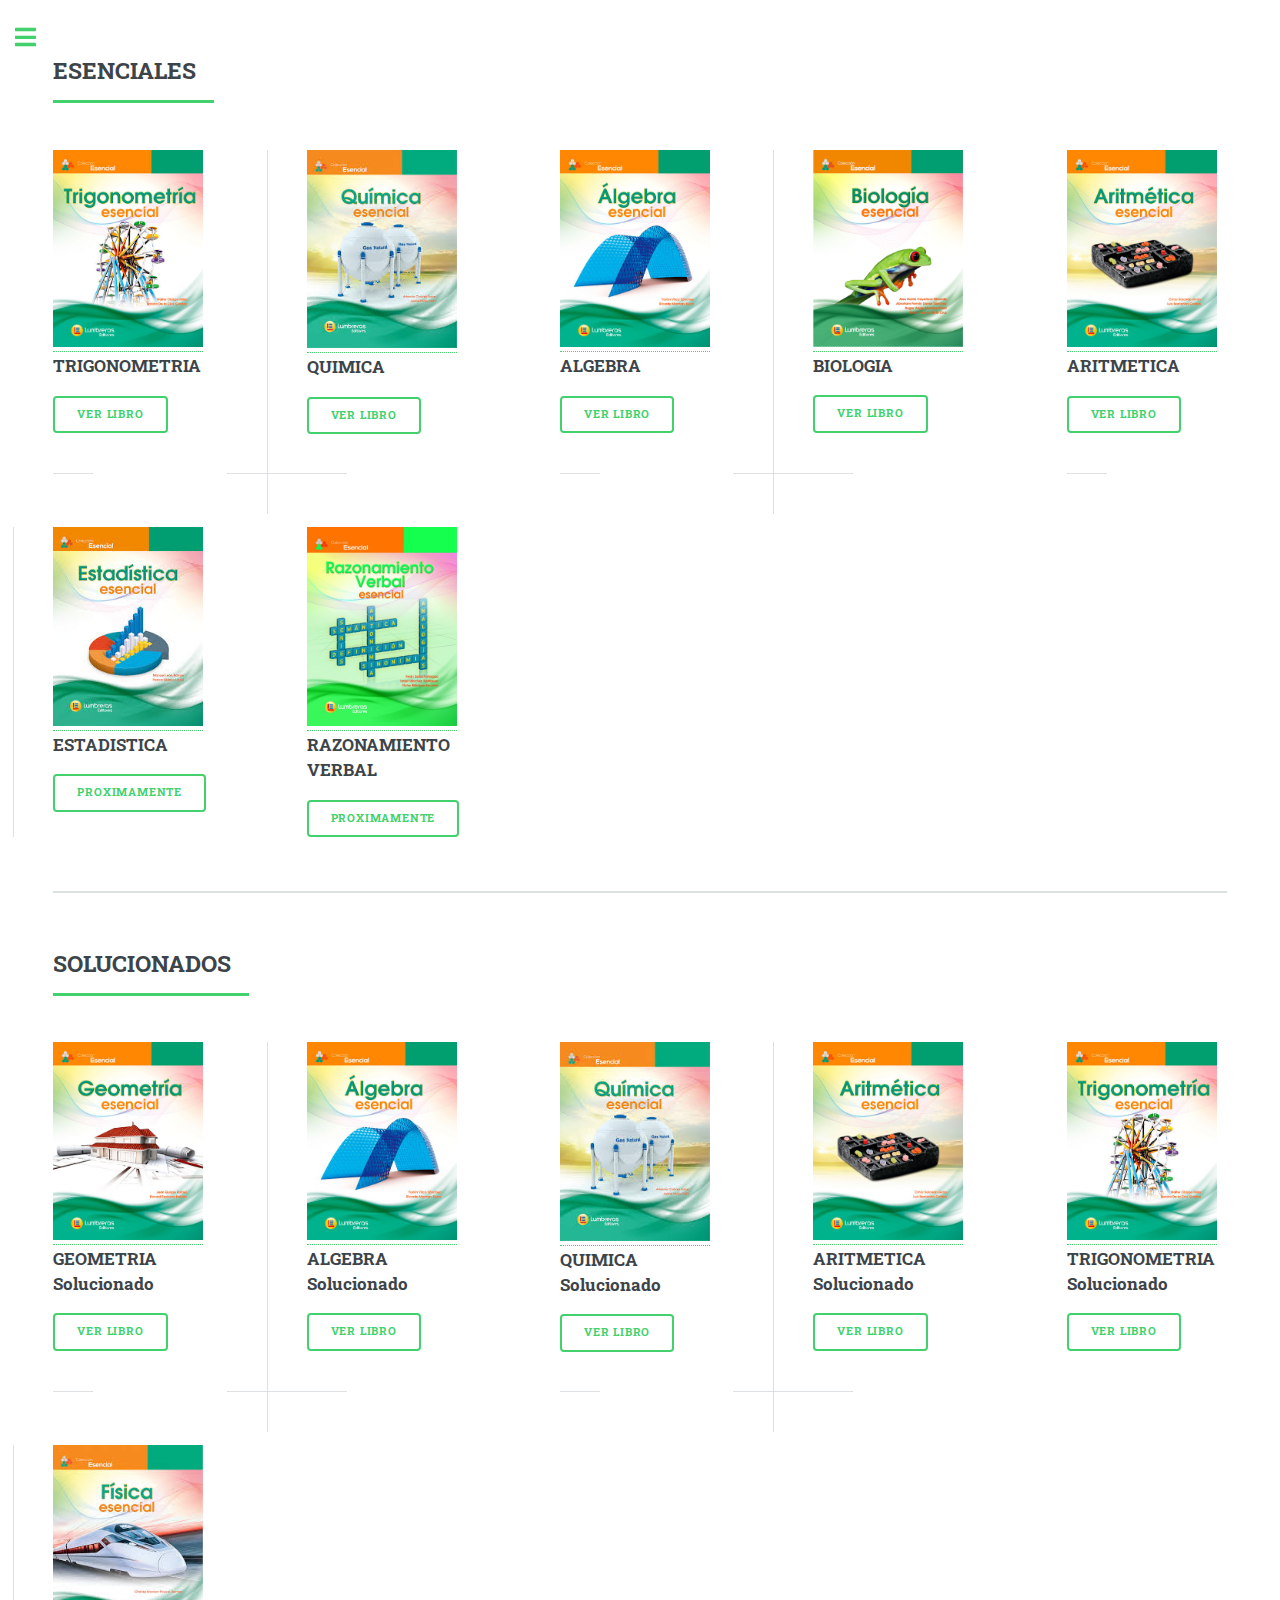
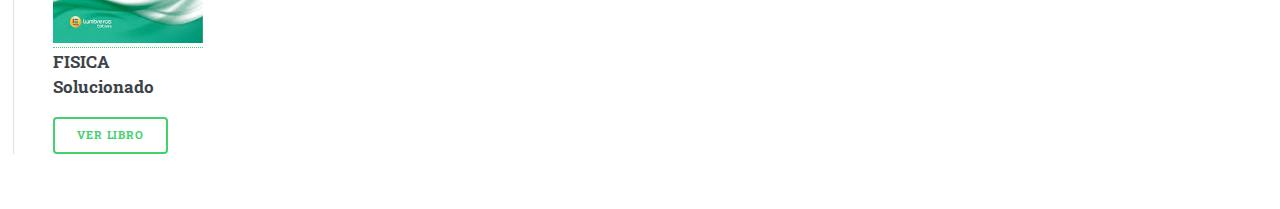
==== commit dbd32595: "Yaaa" ====
--- a/esenciales.html
+++ b/esenciales.html
@@ -1,155 +1,222 @@
 <!DOCTYPE HTML>
-
 <html>
-	<head>
-		<title>AKdeMy</title>
-		<meta charset="utf-8" />
-		<meta name="viewport" content="width=device-width, initial-scale=1, user-scalable=no" />
-		<link rel="stylesheet" href="assets/css/main.css" />
-		<link rel="icon" type="image/png" href="images/logo.png"/>
-	</head>
-	<body class="is-preload">
-
-        <div id="wrapper">
-
-            <!-- Main -->
-                <div id="main">
-                    <div class="inner">
-
-                        <!-- Header -->
-                            <header id="header">
-                                <a href="index.html" class="logo"><strong>AKadeMy</strong> LIBRERIA VIRTUAL </a>
-                                <ul class="icons">
-                                    <li><a href="https://ichvirtual.edu.pe/ich-intranetalumnos/public/index.php" class="icon brands fa-twitter"><span class="label">Intranet Aduni</span></a></li>
-                                </ul>
-                            </header>
-
-                        <!-- Section -->
-                            <section>
-                                <header class="major">
-                                    <h2>ESENCIALES</h2>
-                                </header>
-                                <div class="posts">
-                                    <article>
-                                        <a href="#" class="image"><img src="images/trigo1.jpg" alt="" /></a>
-                                        <h3>TRIGONOMETRIA</h3>
-                                        <ul class="actions">
-                                            <li><a href="https://drive.google.com/file/d/1RXdmfWo0-R29Yu1O81EOBPgNSf649p0T/view?usp=sharing" class="button" target="_blank">VER LIBRO</a></li>
-                                        </ul>
-                                    </article>
-                                    <article>
-                                        <a href="#" class="image"><img src="images/Quimica.jpeg" alt="" /></a>
-                                        <h3>QUIMICA</h3>
-                                        <ul class="actions">
-                                            <li><a href="https://drive.google.com/file/d/1gfHwwIEWs44DpGTOS0xZNi5OoJtBe320/view?usp=sharing" class="button">VER LIBRO</a></li>
-                                        </ul>
-                                    </article>
-                                    <!--
-                                    <article>
-                                        <a href="#" class="image"><img src="images/pic03.jpg" alt="" /></a>
-                                        <h3>Tempus ullamcorper</h3>
-                                        <p>Aenean ornare velit lacus, ac varius enim lorem ullamcorper dolore. Proin aliquam facilisis ante interdum. Sed nulla amet lorem feugiat tempus aliquam.</p>
-                                        <ul class="actions">
-                                            <li><a href="#" class="button">More</a></li>
-                                        </ul>
-                                    </article>
-                                    <article>
-                                        <a href="#" class="image"><img src="images/pic04.jpg" alt="" /></a>
-                                        <h3>Sed etiam facilis</h3>
-                                        <p>Aenean ornare velit lacus, ac varius enim lorem ullamcorper dolore. Proin aliquam facilisis ante interdum. Sed nulla amet lorem feugiat tempus aliquam.</p>
-                                        <ul class="actions">
-                                            <li><a href="#" class="button">More</a></li>
-                                        </ul>
-                                    </article>
-                                    <article>
-                                        <a href="#" class="image"><img src="images/pic05.jpg" alt="" /></a>
-                                        <h3>Feugiat lorem aenean</h3>
-                                        <p>Aenean ornare velit lacus, ac varius enim lorem ullamcorper dolore. Proin aliquam facilisis ante interdum. Sed nulla amet lorem feugiat tempus aliquam.</p>
-                                        <ul class="actions">
-                                            <li><a href="#" class="button">More</a></li>
-                                        </ul>
-                                    </article>
-                                    <article>
-                                        <a href="#" class="image"><img src="images/pic06.jpg" alt="" /></a>
-                                        <h3>Amet varius aliquam</h3>
-                                        <p>Aenean ornare velit lacus, ac varius enim lorem ullamcorper dolore. Proin aliquam facilisis ante interdum. Sed nulla amet lorem feugiat tempus aliquam.</p>
-                                        <ul class="actions">
-                                            <li><a href="#" class="button">More</a></li>
-                                        </ul>
-                                    </article>-->
-                                </div>
-                            </section>
-
+<head>
+    <title>AKdeMy</title>
+    <meta charset="utf-8" />
+    <meta name="viewport" content="width=device-width, initial-scale=1, user-scalable=no" />
+    <link rel="stylesheet" href="assets/css/main.css" />
+    <link rel="icon" type="image/png" href="images/logo.png"/>
+    <style>
+        .small-image {
+            width: 150px; /* Ajusta este tamaño según tus necesidades */
+            height: auto; /* Mantiene la proporción de la imagen */
+        }
+    </style>
+</head>
+<body class="is-preload">
+
+    <div id="wrapper">
+
+        <!-- Main -->
+        <div id="main">
+            <div class="inner">
+
+                <!-- Section -->
+                <section>
+                    <header class="major">
+                        <h2>ESENCIALES</h2>
+                    </header>
+                    <div class="posts">
+                        <article>
+                            <a href="#"><img src="images/trigo1.jpg" alt="" class="small-image" /></a>
+                            <h3>TRIGONOMETRIA</h3>
+                            <ul class="actions">
+                                <li><a href="https://drive.google.com/file/d/1RXdmfWo0-R29Yu1O81EOBPgNSf649p0T/view?usp=sharing" class="button" target="_blank">VER LIBRO</a></li>
+                            </ul>
+                        </article>
+                        <article>
+                            <a href="#"><img src="images/Quimica.jpeg" alt="" class="small-image" /></a>
+                            <h3>QUIMICA</h3>
+                            <ul class="actions">
+                                <li><a href="https://drive.google.com/file/d/1gfHwwIEWs44DpGTOS0xZNi5OoJtBe320/view?usp=sharing" class="button">VER LIBRO</a></li>
+                            </ul>
+                        </article>
+                        <article>
+                            <a href="#"><img src="images/algebra.jpg" alt="" class="small-image" /></a>
+                            <h3>ALGEBRA</h3>
+                            <ul class="actions">
+                                <li><a href="https://drive.google.com/file/d/1F7hhMsRk2C0VxaxvowPJAC5PN8r-_95f/view?usp=sharing" class="button">VER LIBRO</a></li>
+                            </ul>
+                        </article>
+                        <article>
+                            <a href="#"><img src="images/biologia.png" alt="" class="small-image" /></a>
+                            <h3>BIOLOGIA</h3>
+                            <ul class="actions">
+                                <li><a href="https://drive.google.com/file/d/1gfHwwIEWs44DpGTOS0xZNi5OoJtBe320/view?usp=sharing" class="button">VER LIBRO</a></li>
+                            </ul>
+                        </article>
+                        
+                        <article>
+                            <a href="#"><img src="images/aritmetica.jpg" alt="" class="small-image" /></a>
+                            <h3>ARITMETICA</h3>
+                            <ul class="actions">
+                                <li><a href="https://drive.google.com/file/d/12S-re4biEqbqSLvo8js8G_HChhLdbtGS/view?usp=sharing" class="button">VER LIBRO</a></li>
+                            </ul>
+                        </article>
+                        <article>
+                            <a href="#"><img src="images/estadistic.jpeg" alt="" class="small-image" /></a>
+                            <h3>ESTADISTICA</h3>
+                            
+                            <ul class="actions">
+                                <li><a href="" class="button">PROXIMAMENTE</a></li>
+                            </ul>
+                        </article>
+                        <article>
+                            <a href="#"><img src="images/Razverbal.jpg" alt="" class="small-image" /></a>
+                            <h3>RAZONAMIENTO VERBAL</h3>
+                            <ul class="actions">
+                                <li><a href="" class="button">PROXIMAMENTE</a></li>
+                            </ul>
+                        </article>
                     </div>
-                </div>
-
-                
-				<!-- Sidebar -->
-					<div id="sidebar">
-						<div class="inner">
-
-							<!-- Search -->
-								<section id="search" class="alt">
-									<form method="post" action="#">
-										<input type="text" name="query" id="query" placeholder="Search" />
-									</form>
-								</section>
-
-							<!-- Menu -->
-								<nav id="menu">
-									<header class="major">
-										<h2>CONTENIDO</h2>
-									</header>
-									<ul>
-										<li><a href="index.html">INICIO</a></li>
-
-										<li><a href="esenciales.html">ESENCIALES</a></li>
-										<li>
-											<span class="opener">ESENCIALES</span>
-											<ul>
-												<li>Trigonometria</a></li>
-												<li>Geometria</a></li>
-												<li>Quimica</a></li>
-												<li>Fisica</a></li>
-											</ul>
-										</li>
-
-										<li><a href="selectos.html">LIBROS SELECTOS</a></li>
-
-										<li>
-											<span class="opener">Lista selectos</span>
-											<ul>
-												<li><a href="#">Electrodinamica</a></li>
-												<li><a href="#">Etc</a></li>
-											</ul>
-										</li>
-										<li>
-											<span class="opener">Formulas</span>
-											<ul>
-												<li><a href="#">Areas</a></li>
-												<li><a href="#">Productos Notables</a></li>
-											</ul>
-										</li>
-									</ul>
-								</nav>
-
-							<!-- Footer -->
-								<footer id="footer">
-									<p class="copyright">&copy; Milagros Katherine -  Design: <a href="https://html5up.net">HTML5 UP</a>.</p>
-								</footer>
-
-						</div>
-					</div>
-
-
+                    
+                </section>
+
+                <sectioN>
+                    <header class="major">
+                        <h2>SOLUCIONADOS</h2>
+                    </header>
+
+                    <div class="posts">
+
+                    <article>
+                        <a href="#"><img src="images/geometria.jpg" alt="" class="small-image" /></a>
+                        <h3>GEOMETRIA  Solucionado</h3>
+                        <ul class="actions">
+                            <li><a href="https://drive.google.com/file/d/12YcCNnY547JN51MSVLHaEy5k1WyWs2Up/view?usp=drive_link" class="button">VER LIBRO</a></li>
+                        </ul>
+                    </article>
+                    <article>
+                        <a href="#"><img src="images/algebra.jpg" alt="" class="small-image" /></a>
+                        <h3>ALGEBRA  Solucionado</h3>
+                        <ul class="actions">
+                            <li><a href="https://drive.google.com/file/d/1AT-XR_rZP5nBOytS97DNtsHYd_obLEKk/view?usp=sharing" class="button">VER LIBRO</a></li>
+                        </ul>
+                    </article>
+                    <article>
+                        <a href="#"><img src="images/Quimica.jpeg" alt="" class="small-image" /></a>
+                        <h3>QUIMICA  Solucionado</h3>
+                        <ul class="actions">
+                            <li><a href="https://drive.google.com/file/d/1zz4cHcaWAC-4KQ_JjM4R5FNbSNj4t5Ow/view?usp=sharing" class="button">VER LIBRO</a></li>
+                        </ul>
+                    </article>
+                    <article>
+                        <a href="#"><img src="images/aritmetica.jpg" alt="" class="small-image" /></a>
+                        <h3>ARITMETICA Solucionado</h3>
+                        <ul class="actions">
+                            <li><a href="https://drive.google.com/file/d/1aootbjWfEXM-TsWsN08HCX8Zyrx3tRb8/view?usp=drive_link" class="button">VER LIBRO</a></li>
+                        </ul>
+                    </article>
+                    <article>
+                        <a href="#"><img src="images/trigo1.jpg" alt="" class="small-image" /></a>
+                        <h3>TRIGONOMETRIA Solucionado</h3>
+                        <ul class="actions">
+                            <li><a href="https://drive.google.com/file/d/1kNLGNkeBEiMrKB6lwU5DV591U8s20AiX/view?usp=sharing" class="button">VER LIBRO</a></li>
+                        </ul>
+                    </article>
+                    <article>
+                        <a href="#"><img src="images/fisica.jpeg" alt="" class="small-image" /></a>
+                        <h3>FISICA Solucionado</h3>
+                        <ul class="actions">
+                            <li><a href="https://drive.google.com/file/d/11We_53HtkZfnq916trSMEbTeaafBLBTD/view?usp=sharing" class="button">VER LIBRO</a></li>
+                        </ul>
+                    </article>
+
+                </sectioN>
+            </div>
+
+            </div>
         </div>
 
-		<!-- Scripts -->
-			<script src="assets/js/jquery.min.js"></script>
-			<script src="assets/js/browser.min.js"></script>
-			<script src="assets/js/breakpoints.min.js"></script>
-			<script src="assets/js/util.js"></script>
-			<script src="assets/js/main.js"></script>
-
-	</body>
-</html>+        <!-- Sidebar -->
+        <div id="sidebar">
+            <div class="inner">
+
+                <!-- Search -->
+                <section id="search" class="alt">
+                    <form method="post" action="#">
+                        <input type="text" name="query" id="query" placeholder="Search" />
+                    </form>
+                </section>
+
+                <!-- Menu -->
+                <nav id="menu">
+                    <header class="major">
+                        <h2>CONTENIDO</h2>
+                    </header>
+                    <ul>
+                        <li><a href="index.html">INICIO</a></li>
+                        <li><a href="esenciales.html">ESENCIALES COMPLETOS Y SOLUCIONADOS</a></li>
+                        <li>
+                            <span class="opener">ESENCIALES</span>
+                            <ul>
+                                <li>Trigonometria</li>
+                                <li>Quimica</li>
+                                <li>Algebra</li>
+                                <li>Biologia</li>
+                            </ul>
+                            <span class="opener">SOLUCIONADOS</span>
+                            <ul>
+                                <li>Geometria</li>
+                                <li>Algebra</li>
+                                <li>Quimica</li>
+                                <li>Aritmetica</li>
+                                <li>Trigonometria</li>
+                                <li>Fisica</li>
+                            </ul>
+                        </li>
+                        <li><a href="selectos.html">LIBROS SELECTOS</a></li>
+                        <li>
+                            <span class="opener">Cursos</span>
+                            <ul>
+                                <li>Aritmetica</li>
+                                <li>Algebra</li>
+                                <li>Economia</li>
+                                <li>Filosofia</li>
+                                <li>Geografia</li>
+                                <li>Lenguaje</li>
+                                <li>H. del Peru</li>
+                                <li>H. Universal</li>
+                                <li>Psicologia</li>
+
+                            </ul>
+                        </li>
+                        <li>
+                            <span class="opener">Formulas</span>
+                            <ul>
+                                <li><a href="#">Areas</a></li>
+                                <li><a href="#">Productos Notables</a></li>
+                            </ul>
+                        </li>
+                    </ul>
+                </nav>
+
+                <!-- Footer -->
+                <footer id="footer">
+                    <p class="copyright">&copy; Milagros Katherine -  Design: <a href="https://html5up.net">HTML5 UP</a>.</p>
+                </footer>
+
+            </div>
+        </div>
+
+    </div>
+
+    <!-- Scripts -->
+    <script src="assets/js/jquery.min.js"></script>
+    <script src="assets/js/browser.min.js"></script>
+    <script src="assets/js/breakpoints.min.js"></script>
+    <script src="assets/js/util.js"></script>
+    <script src="assets/js/main.js"></script>
+
+</body>
+</html>
--- a/assets/css/main.css
+++ b/assets/css/main.css
@@ -1728,7 +1728,11 @@
   display: -moz-flex;
   display: -webkit-flex;
   display: -ms-flex;
-  display: flex;
+  display: grid;
+  grid-template-columns: repeat(auto-fit, minmax(200px, 1fr));
+  gap: 1em;
+  margin: 0 0 2em;
+  width: 100%;
   -moz-flex-wrap: wrap;
   -webkit-flex-wrap: wrap;
   -ms-flex-wrap: wrap;
